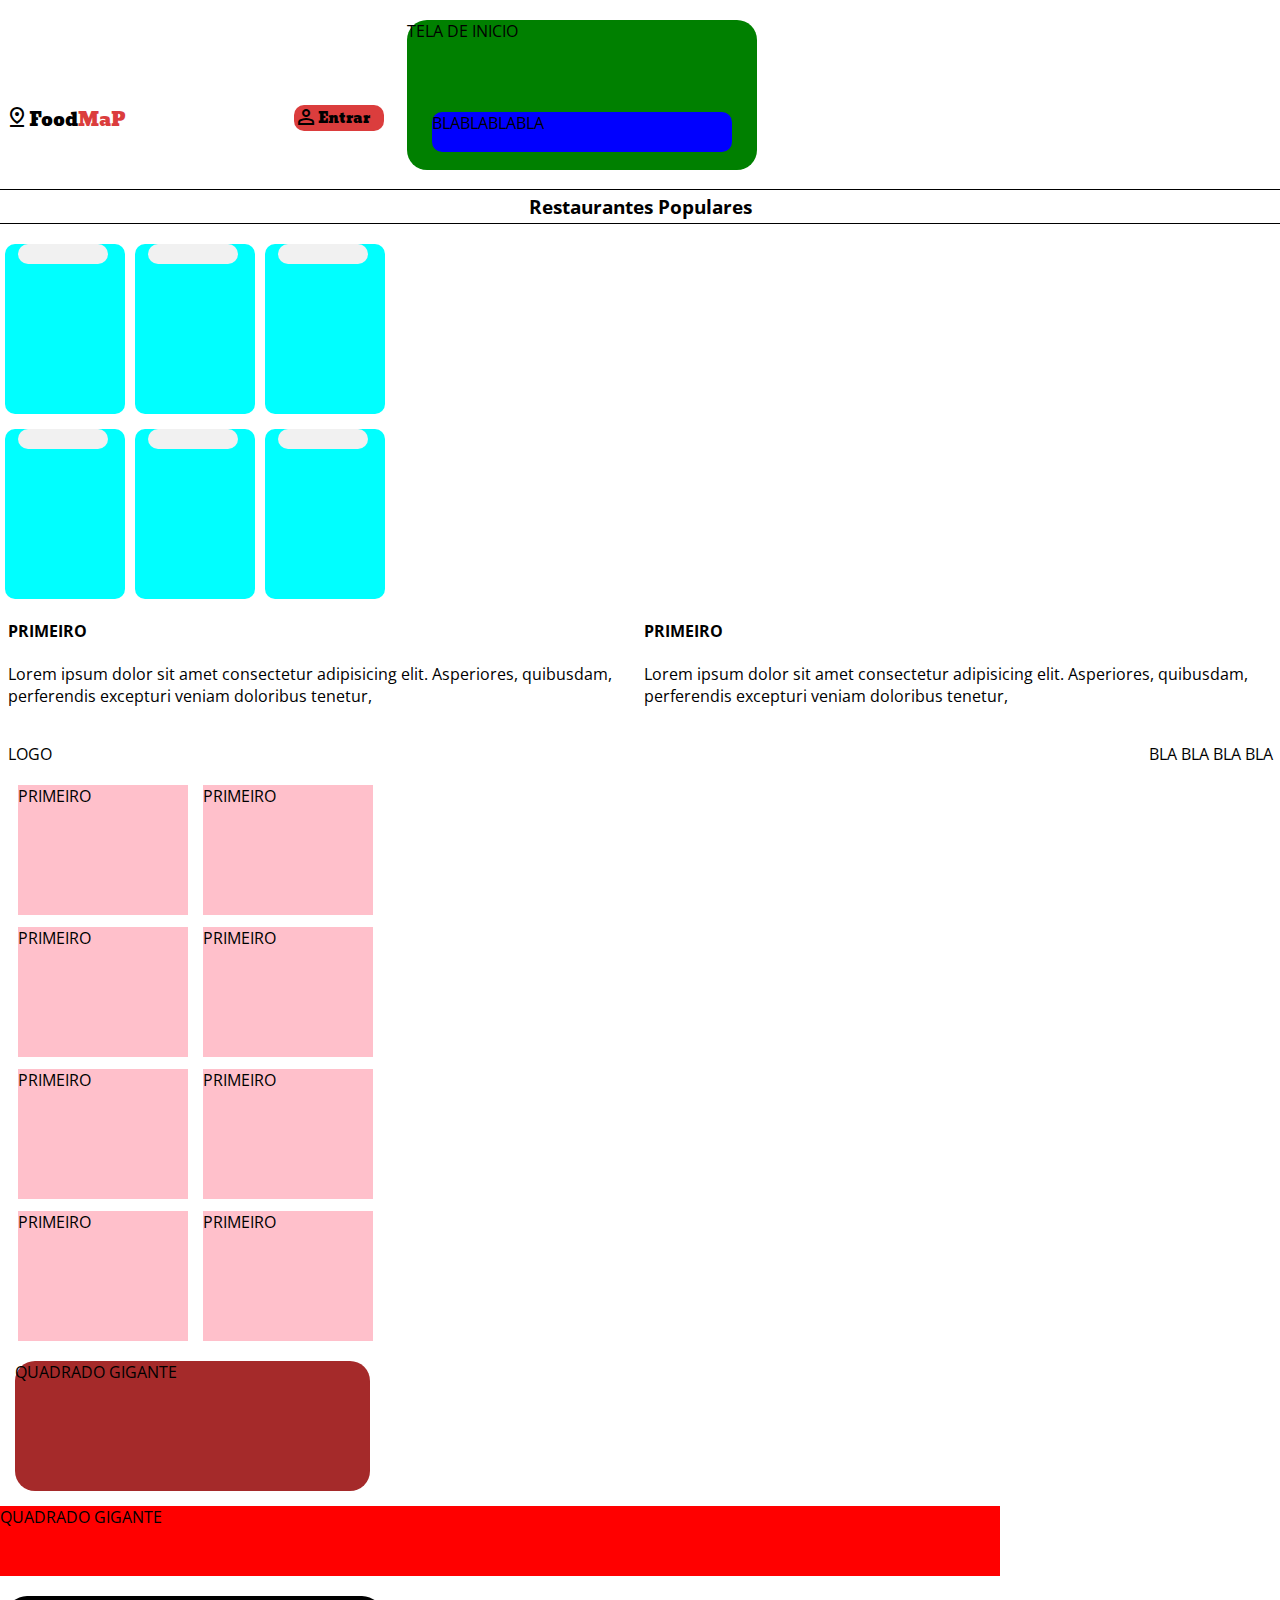
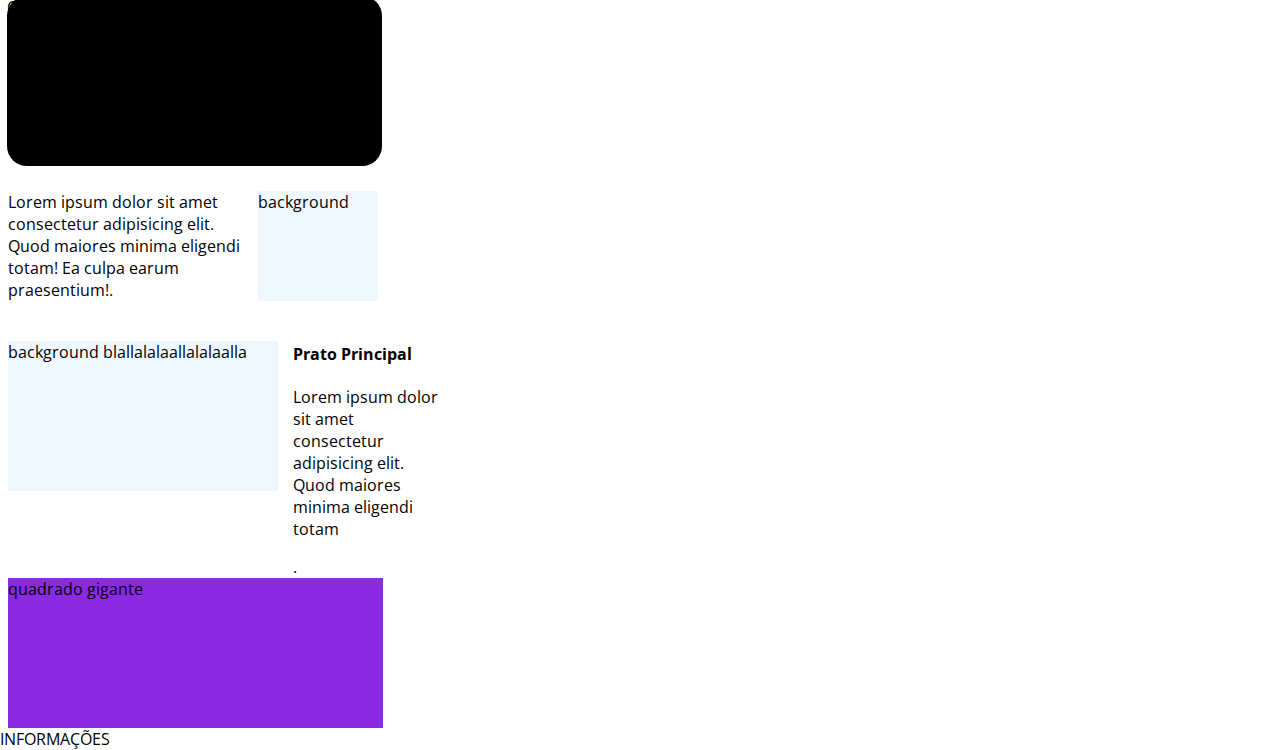
==== ProjetoMOBILE/index.html @ 36ff2371 "Add files via upload" ====
<!DOCTYPE HTML>
<html>
	<head>
		<title></title>
		<meta charset="utf-8" />
		<meta name="viewport" content="width=device-width, initial-scale=1, user-scalable=no" />
		<link rel="preconnect" href="https://fonts.googleapis.com">
		<link rel="preconnect" href="https://fonts.gstatic.com" crossorigin>
		<link href="https://fonts.googleapis.com/css2?family=Madimi+One&display=swap" rel="stylesheet">
		<link rel="preconnect" href="https://fonts.googleapis.com">
		<link rel="preconnect" href="https://fonts.gstatic.com" crossorigin>
		<link href="https://fonts.googleapis.com/css2?family=Madimi+One&family=Open+Sans:ital,wght@0,300..800;1,300..800&display=swap" rel="stylesheet">
		<link rel="stylesheet" href="style.css" />
		<link rel="preconnect" href="https://fonts.googleapis.com">
<link rel="preconnect" href="https://fonts.gstatic.com" crossorigin>
<link href="https://fonts.googleapis.com/css2?family=Angkor&family=Madimi+One&family=Open+Sans:ital,wght@0,300..800;1,300..800&display=swap" rel="stylesheet">
		<link rel="stylesheet" href="https://fonts.googleapis.com/css2?family=Material+Symbols+Outlined:opsz,wght,FILL,GRAD@24,400,0,0" />	
		<link rel="stylesheet" href="https://fonts.googleapis.com/css2?family=Material+Symbols+Outlined:opsz,wght,FILL,GRAD@24,400,0,0" />
	</head>
	<body>
		<header id="header">
			<section class="logo"> <span class="material-symbols-outlined">
				pin_drop
				</span> Food<span class="vermelho">MaP</span> </section>
			<section class="canto"> <span class="material-symbols-outlined">
				person
				</span>Entrar</section>
			<section class="quadradoInicial"> TELA DE INICIO
				<section class="dentro">
					BLABLABLABLA
				</section>
			</section>
		</header>

		<h3 class="line">Restaurantes Populares</h3>
		

		<section class="principal">

			<section class="espaço1">
				<section class="dentro2"></section>
			</section>

			<section class="espaço2">
				<section class="dentro2"></section>
			</section>

			<section class="espaço3">
				<section class="dentro2"></section>
			</section>
			
		</section>

		<section class="principal2">

			<section class="espaço4">
				<section class="dentro2"></section>
			</section>

			<section class="espaço5">
				<section class="dentro2"></section>
			</section>

			<section class="espaço6">
				<section class="dentro2"></section>
			</section>

		</section>


		<section class="comentarios">
			<article class="comentario1">
				<h4>PRIMEIRO</h4>
				<p>Lorem ipsum dolor sit amet consectetur adipisicing elit. Asperiores, quibusdam, perferendis excepturi veniam doloribus tenetur,</p>
			</article>

			<article class="comentario2">
				<h4>PRIMEIRO</h4>
				<p>Lorem ipsum dolor sit amet consectetur adipisicing elit. Asperiores, quibusdam, perferendis excepturi veniam doloribus tenetur,</p>
			</article>

		</section>

	<section class="principal3">

		<section class="logo2"> LOGO </section>
		<section class="barraPesquisa"> BLA BLA BLA BLA</section>
	</section>


		<section class="quadrado1">
			<section class="section1">PRIMEIRO</section>
			<section class="section2">PRIMEIRO</section>
		</section>

		<section class="quadrado2">
			<section class="section3">PRIMEIRO</section>
			<section class="section4">PRIMEIRO</section>
		</section>

		<section class="quadrado3">
			<section class="section5">PRIMEIRO</section>
			<section class="section6">PRIMEIRO</section>
		</section>

		<section class="quadrado4">
			<section class="section7">PRIMEIRO</section>
			<section class="section8">PRIMEIRO</section>
		</section>

		<section class="gigante2">	
			QUADRADO GIGANTE
		</section>

		<section id="bla">
		<section class="gigante">	
			QUADRADO GIGANTE
		</section>
		</section>
		<section class="quadrado5">
			QUADRADO
		</section>

	<section class="coment">
		<section class="coment1">Lorem ipsum dolor sit amet consectetur adipisicing elit. Quod maiores minima eligendi totam! Ea culpa earum praesentium!.</section>

		<section class="photo1">background</section>
	</section>

	<section class="coment2">
		<section class="photo2">background blallalalaallalalaalla</section>

		<article class="coment3">
			<h4>Prato Principal</h4>
			<p>Lorem ipsum dolor sit amet consectetur adipisicing elit. Quod maiores minima eligendi totam</p>.</article>

	</section>
 
	<section class="retangulo">
		quadrado gigante
	</section>

	<section class="informacoes"> INFORMAÇÕES </section>

	</body>
</html>
---- ProjetoMOBILE/style.css ----
body {
    margin: 0;
    font-family: "Open Sans", sans-serif;
}

.header {
    display: inline-flex;
}

.logo {
    font-family: "Angkor", serif;
    width: 150px;
    display: inline-flex;
    margin-left: 5px;
    margin-top: 5px;
    font-size: 1.1rem;
}

.vermelho {
   color: rgb(219, 61, 61);
}

.canto {
    font-family: "Angkor", serif;
    width: 90px;
    display: inline-flex;
    margin-top: 5px;
    margin-left: 135px;
    background: rgb(219, 61, 61);
    border-radius: 10px;
    font-size: 0.9rem; 
}




.quadradoInicial {
    margin-top: 20px;
    margin-left: 19px ;
    display: inline-block;
    width: 350px;
    height: 150px;
    background: green;
    border-radius: 20px;
    
}

.dentro {
    background: blue;
    width: 300px ;
    height: 40px;
    margin-top: 70px;
    margin-left: 25px;
    border-radius: 10px;
}

h3 {
    text-align: center;
    padding: 4px; 
    border-top: 1px solid black;
    border-bottom: 1px solid black;
    margin-bottom: 20px;
}

h5 {
    text-align: center;
    margin-top: 0;
    margin-left: 5px;
}

.principal {
    display: flex;
    margin-left: 5px
}

.espaço1 {
    margin-left: 0px;
    width: 120px;
    height: 170px;
    background-color: aqua;
    border-radius: 10px;
}

.espaço2 {
    margin-left: 10px;
    width: 120px;
    height: 170px;
    background-color: aqua;
    border-radius: 10px;
}

.espaço3 {
    margin-left: 10px;
    width: 120px;
    height: 170px;
    background-color: aqua;
    border-radius: 10px;
}

.principal2 {
    margin-top: 15px;
    display: flex;
    margin-left: 5px
}

.espaço4 {
    margin-left: 0px;
    width: 120px;
    height: 170px;
    background-color: aqua;
    border-radius: 10px;
}

.espaço5 {
    margin-left: 10px;
    width: 120px;
    height: 170px;
    background-color: aqua;
    border-radius: 10px;
}

.espaço6 {
    margin-left: 10px;
    width: 120px;
    height: 170px;
    background-color: aqua;
    border-radius: 10px;
    
}

.dentro2 {
    background: rgb(241, 241, 241);
    width: 90px ;
    height: 20px;
    margin-left: 13px;
    border-radius: 10px;
}
.comentarios {
    display: flex;
    margin-left: 8px;
}

article {
    
}

.logo2 {
    margin-top: 20px;
    display: inline-block;
    margin-left: 8px;
}

.barraPesquisa {
    margin-top: 20px;
    float: right;
    margin-right: 7px;
}

.principal3 {
    margin-bottom: 20px;
}

.quadrado1 {
    display: flex;
    margin-bottom: 12px;
    margin-left: 8px;
}

.section1 {
    width: 170px;
    height: 130px;
    margin-left: 10px;
    background-color: pink;
}

.section2 {
    width: 170px;
    height: 130px;
    margin-left: 15px;
    background-color: pink;
}

.quadrado2 {
    display: flex;
    margin-bottom: 12px;
    margin-left: 8px;
}

.section3 {
    width: 170px;
    height: 130px;
    margin-left: 10px;
    background-color: pink;
}

.section4 {
    width: 170px;
    height: 130px;
    margin-left: 15px;
    background-color: pink;
}

.quadrado3 {
    display: flex;
    margin-bottom: 12px;
    margin-left: 8px;
}

.section5 {
    width: 170px;
    height: 130px;
    margin-left: 10px;
    background-color: pink;
}

.section6 {
    width: 170px;
    height: 130px;
    margin-left: 15px;
    background-color: pink;
}

.quadrado4 {
    display: flex;
    margin-bottom: 20px;
    margin-left: 8px;
}

.section7 {
    width: 170px;
    height: 130px;
    margin-left: 10px;
    background-color: pink;
}

.section8 {
    width: 170px;
    height: 130px;
    margin-left: 15px;
    background-color: pink;
}

.gigante {
    height: 70px;
    width: 1000px;
    background-color: red;
    margin-bottom: 20px;
    display: flex;
}


.gigante2 {
    margin-left: 15px;
    width: 355px;
    height: 130px;
    background-color: brown;
    border-radius: 20px;
    margin-bottom: 15px;
}

.quadrado5 {
    width: 375px;
    background-color: black;
    height: 170px;
    border-radius: 20px;
    margin-left: 7px;
    margin-bottom: 25px;
}

.coment {
    display: flex;
    margin-bottom: 20px;
    margin-left: 8px;
}

.coment1 {
    width: 250px;
    
}

.photo1 {
    background-color: aliceblue;
    width: 120px;
}


.coment2 {
    display: flex;
    margin-left: 8px;
    
}

.coment3 {
   width: 150px;
    margin-left: 15px;
    margin-right: 5px;
   
}

.photo2 {
    margin-top: 20px;
    width: 270px;
    background-color: aliceblue;
    height: 150px;
}

.retangulo {
    width: 375px;
    background-color: blueviolet;
    height: 150px;
    margin-left: 8px;
}
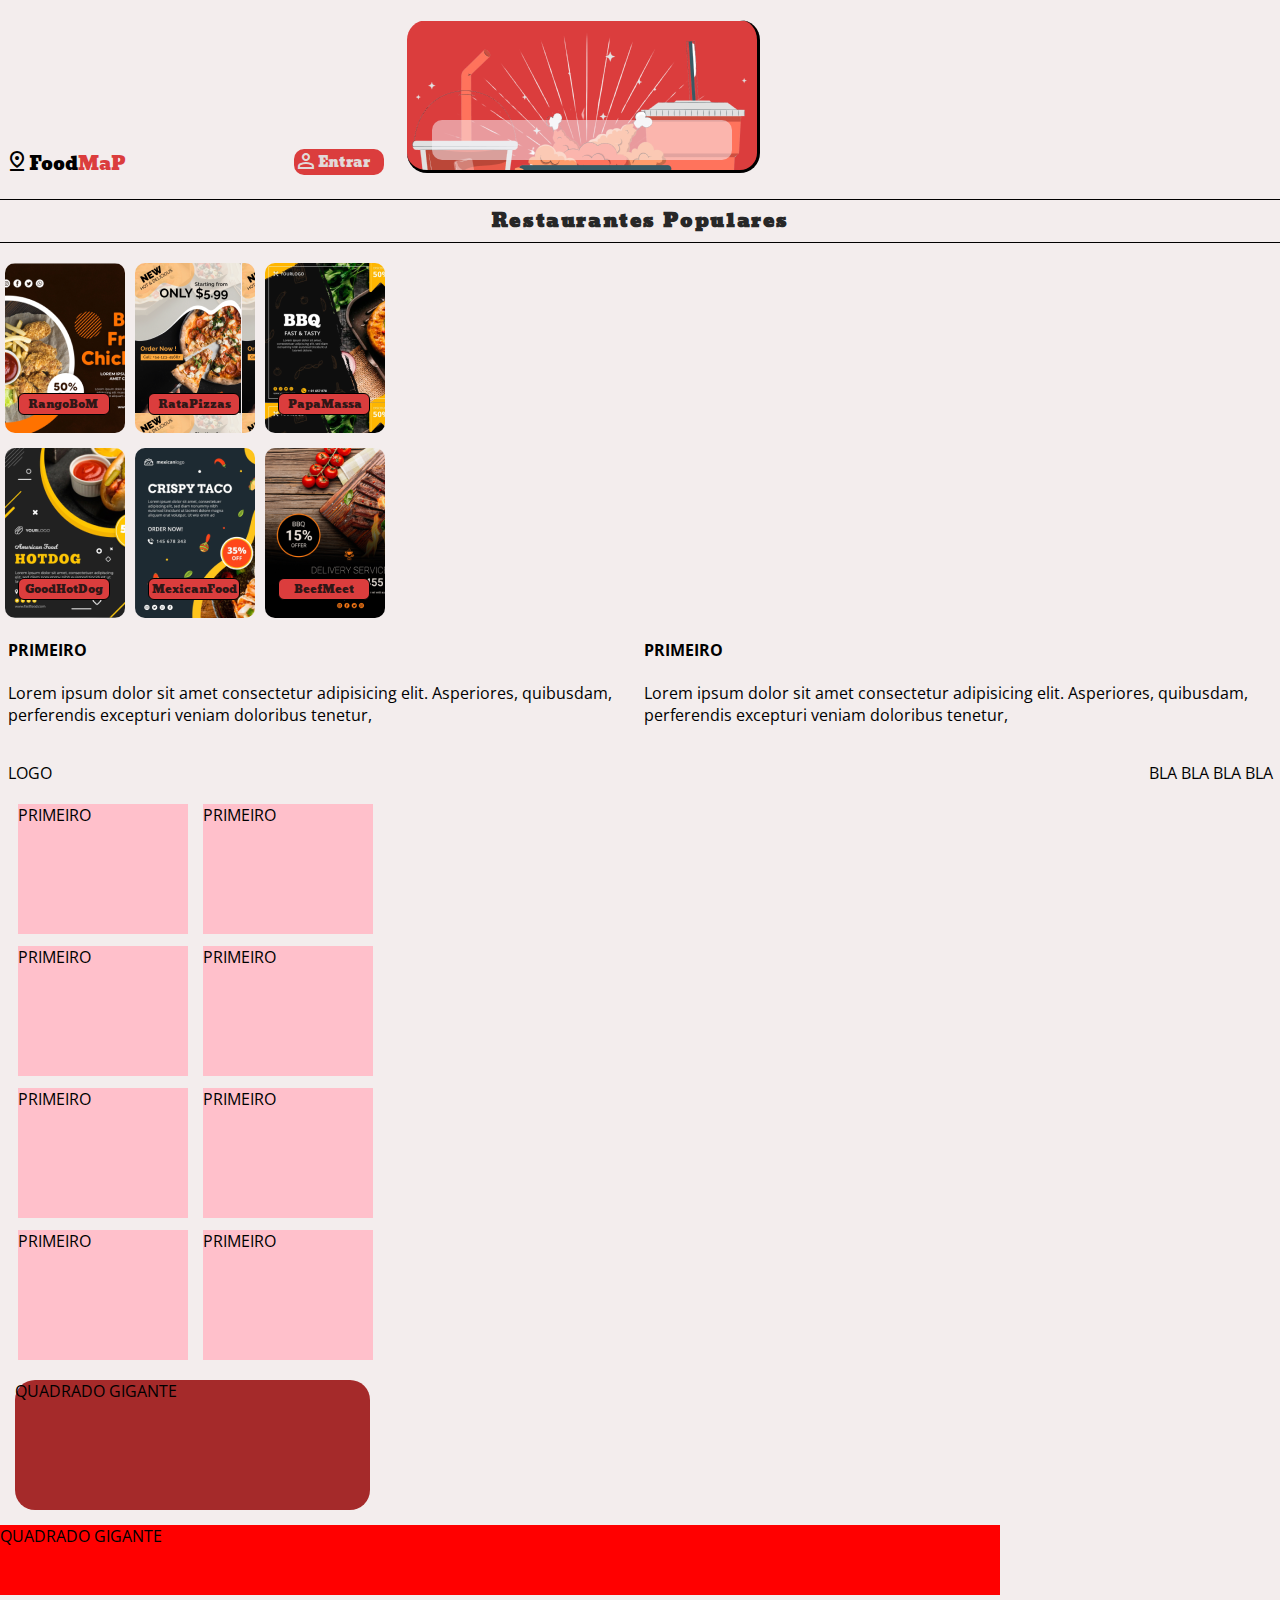
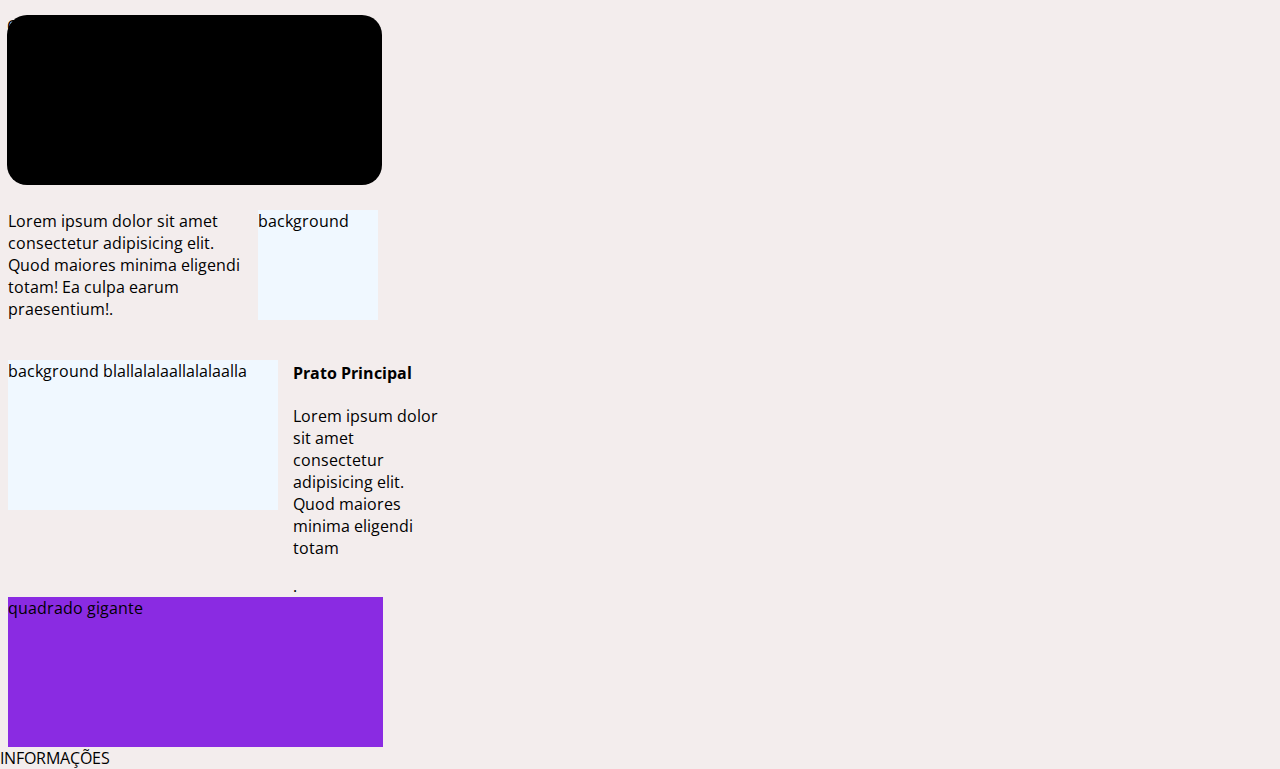
==== commit 5d7a1797: "Add files via upload" ====
--- a/ProjetoMOBILE/index.html
+++ b/ProjetoMOBILE/index.html
@@ -25,9 +25,9 @@
 			<section class="canto"> <span class="material-symbols-outlined">
 				person
 				</span>Entrar</section>
-			<section class="quadradoInicial"> TELA DE INICIO
+			<section class="quadradoInicial">
 				<section class="dentro">
-					BLABLABLABLA
+					
 				</section>
 			</section>
 		</header>
@@ -38,15 +38,15 @@
 		<section class="principal">
 
 			<section class="espaço1">
-				<section class="dentro2"></section>
+				<section class="dentro2"> &nbsp;&nbsp;&nbsp;RangoBoM</section>
 			</section>
 
 			<section class="espaço2">
-				<section class="dentro2"></section>
+				<section class="dentro2">&nbsp;&nbsp;&nbsp;RataPizzas</section>
 			</section>
 
 			<section class="espaço3">
-				<section class="dentro2"></section>
+				<section class="dentro2">&nbsp;&nbsp;&nbsp;PapaMassa</section>
 			</section>
 			
 		</section>
@@ -54,15 +54,15 @@
 		<section class="principal2">
 
 			<section class="espaço4">
-				<section class="dentro2"></section>
+				<section class="dentro2">&nbsp;&nbsp;GoodHotDog</section>
 			</section>
 
 			<section class="espaço5">
-				<section class="dentro2"></section>
+				<section class="dentro2">&nbsp;MexicanFood</section>
 			</section>
 
 			<section class="espaço6">
-				<section class="dentro2"></section>
+				<section class="dentro2">&nbsp;&nbsp;&nbsp;&nbsp;&nbsp;BeefMeet</section>
 			</section>
 
 		</section>
--- a/ProjetoMOBILE/style.css
+++ b/ProjetoMOBILE/style.css
@@ -1,6 +1,7 @@
 body {
     margin: 0;
     font-family: "Open Sans", sans-serif;
+    background-color: rgb(243, 237, 237);
 }
 
 .header {
@@ -29,6 +30,7 @@
     background: rgb(219, 61, 61);
     border-radius: 10px;
     font-size: 0.9rem; 
+    color: rgb(226, 217, 217);
 }
 
 
@@ -40,21 +42,27 @@
     display: inline-block;
     width: 350px;
     height: 150px;
-    background: green;
+    background: url(images/Group\ 237718.png) center top;
     border-radius: 20px;
+    border-bottom: 3px solid black;
+    border-right: 3px solid black;
     
 }
 
 .dentro {
-    background: blue;
+    background: rgb(248, 248, 253);
     width: 300px ;
     height: 40px;
-    margin-top: 70px;
+    margin-top: 100px;
     margin-left: 25px;
     border-radius: 10px;
+    opacity: 50%;
 }
 
 h3 {
+    font-family: "Angkor", serif;
+    color: rgb(39, 39, 39);
+    letter-spacing: 0.1rem;
     text-align: center;
     padding: 4px; 
     border-top: 1px solid black;
@@ -77,15 +85,16 @@
     margin-left: 0px;
     width: 120px;
     height: 170px;
-    background-color: aqua;
-    border-radius: 10px;
-}
+    background-image: url("images/imagem4.png");
+    border-radius: 10px;
+}
+
 
 .espaço2 {
     margin-left: 10px;
     width: 120px;
     height: 170px;
-    background-color: aqua;
+    background-image: url("images/imagem3.png")   ;
     border-radius: 10px;
 }
 
@@ -93,7 +102,7 @@
     margin-left: 10px;
     width: 120px;
     height: 170px;
-    background-color: aqua;
+    background-image:url(images/imagem5.png);
     border-radius: 10px;
 }
 
@@ -107,7 +116,7 @@
     margin-left: 0px;
     width: 120px;
     height: 170px;
-    background-color: aqua;
+    background-image: url(images/imagem6.png);
     border-radius: 10px;
 }
 
@@ -115,7 +124,7 @@
     margin-left: 10px;
     width: 120px;
     height: 170px;
-    background-color: aqua;
+    background-image: url(images/imagem7.png);
     border-radius: 10px;
 }
 
@@ -123,17 +132,22 @@
     margin-left: 10px;
     width: 120px;
     height: 170px;
-    background-color: aqua;
+    background-image: url(images/imagem8.png);
     border-radius: 10px;
     
 }
 
 .dentro2 {
-    background: rgb(241, 241, 241);
+    background: rgb(219, 61, 61);
     width: 90px ;
     height: 20px;
+    margin-top: 130px;
     margin-left: 13px;
-    border-radius: 10px;
+    border-radius: 6px;
+    border: 1px solid black;
+    font-size: 0.7rem;
+    font-family: "Angkor", serif;
+    color: rgba(17, 17, 17, 0.87);
 }
 .comentarios {
     display: flex;
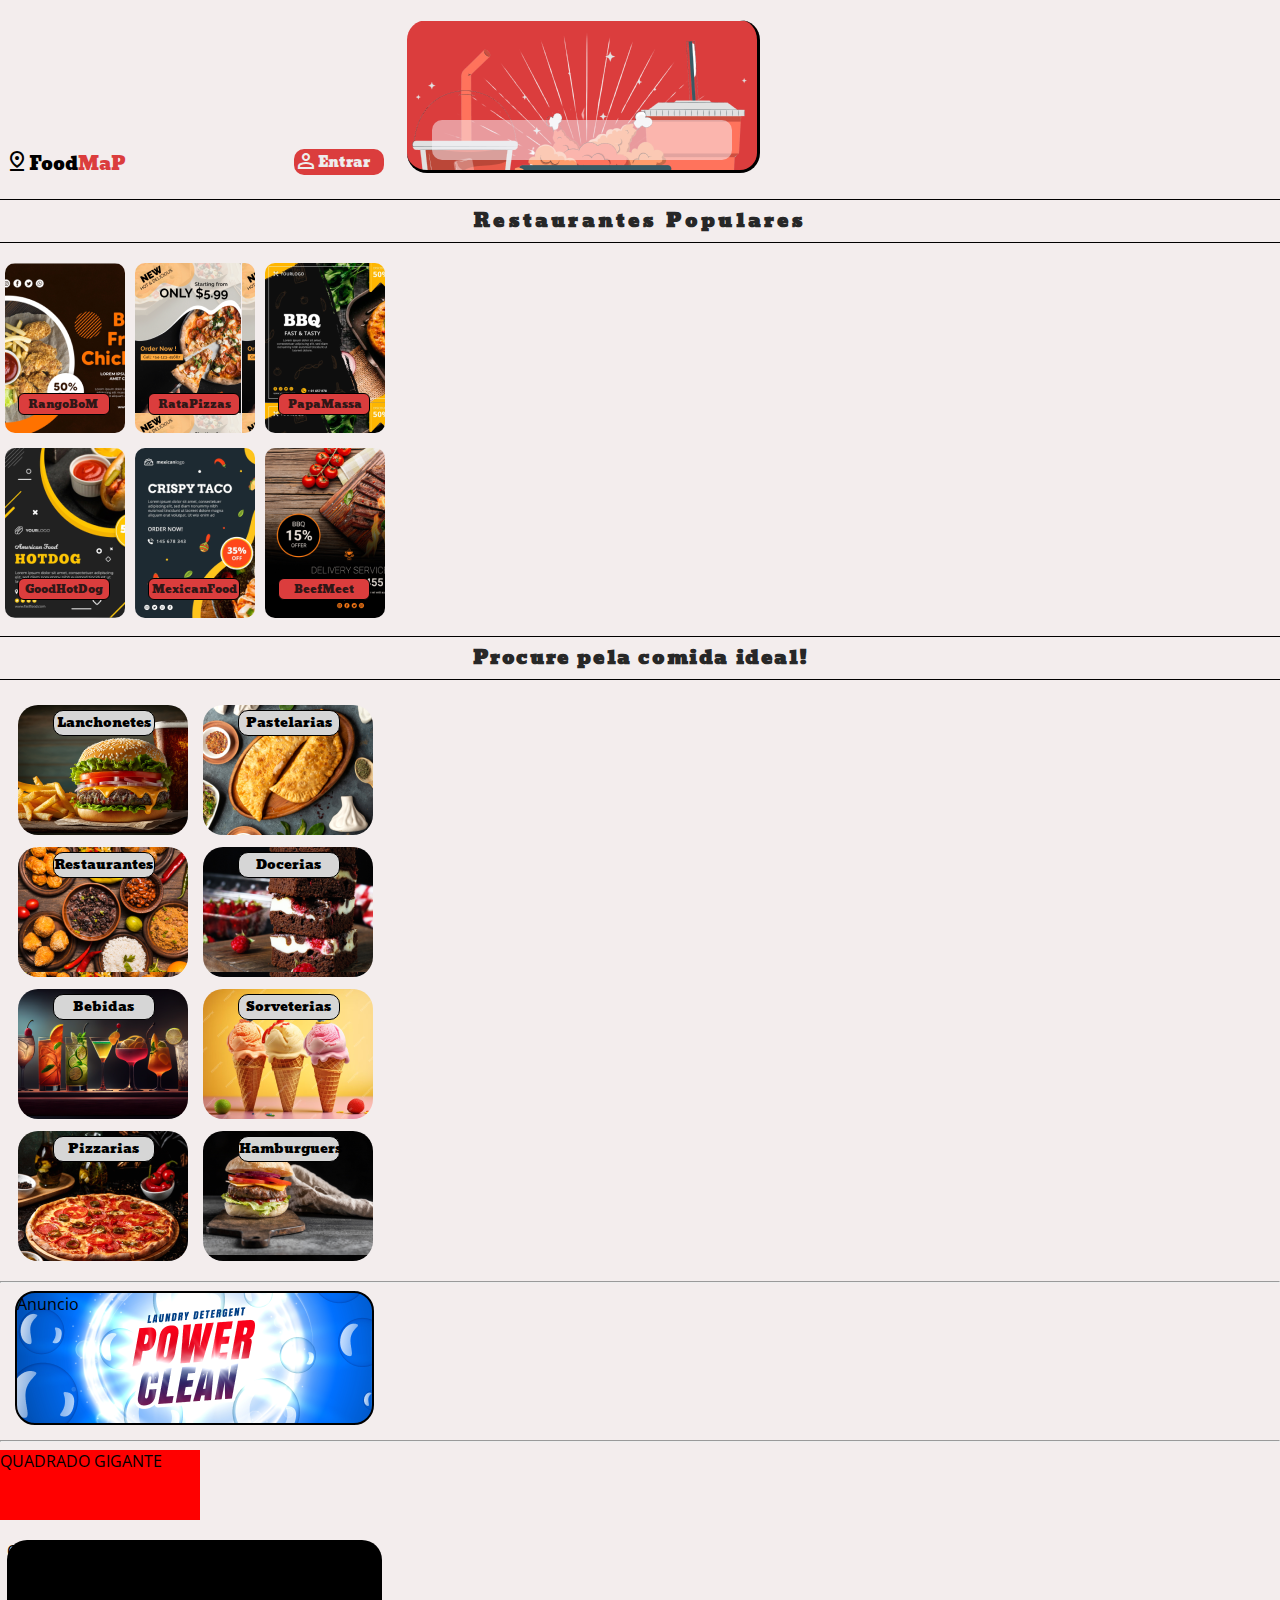
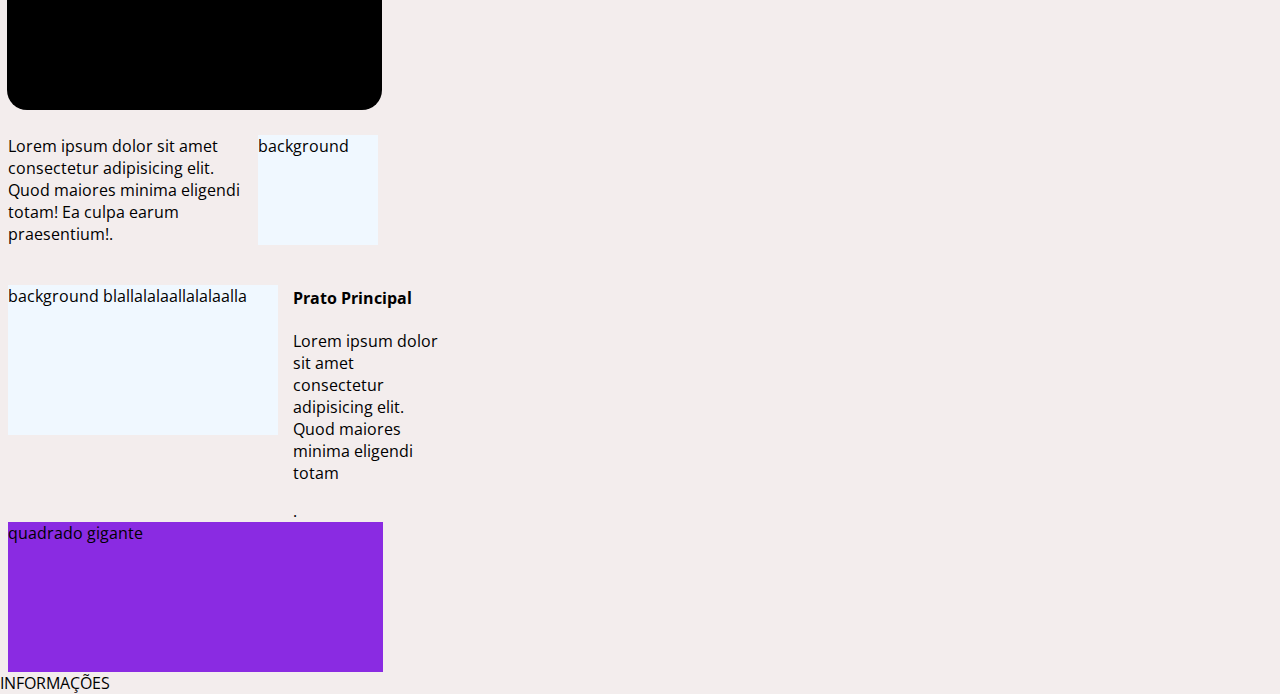
==== commit 7034e8ac: "Add files via upload" ====
--- a/ProjetoMOBILE/index.html
+++ b/ProjetoMOBILE/index.html
@@ -12,9 +12,11 @@
 		<link href="https://fonts.googleapis.com/css2?family=Madimi+One&family=Open+Sans:ital,wght@0,300..800;1,300..800&display=swap" rel="stylesheet">
 		<link rel="stylesheet" href="style.css" />
 		<link rel="preconnect" href="https://fonts.googleapis.com">
-<link rel="preconnect" href="https://fonts.gstatic.com" crossorigin>
-<link href="https://fonts.googleapis.com/css2?family=Angkor&family=Madimi+One&family=Open+Sans:ital,wght@0,300..800;1,300..800&display=swap" rel="stylesheet">
+		<link rel="preconnect" href="https://fonts.gstatic.com" crossorigin>
+		<link href="https://fonts.googleapis.com/css2?family=Angkor&family=Madimi+One&family=Open+Sans:ital,wght@0,300..800;1,300..800&display=swap" rel="stylesheet">
 		<link rel="stylesheet" href="https://fonts.googleapis.com/css2?family=Material+Symbols+Outlined:opsz,wght,FILL,GRAD@24,400,0,0" />	
+		<link rel="stylesheet" href="https://fonts.googleapis.com/css2?family=Material+Symbols+Outlined:opsz,wght,FILL,GRAD@24,400,0,0" />
+		<link rel="stylesheet" href="https://fonts.googleapis.com/css2?family=Material+Symbols+Outlined:opsz,wght,FILL,GRAD@24,400,0,0" />
 		<link rel="stylesheet" href="https://fonts.googleapis.com/css2?family=Material+Symbols+Outlined:opsz,wght,FILL,GRAD@24,400,0,0" />
 	</head>
 	<body>
@@ -68,49 +70,47 @@
 		</section>
 
 
-		<section class="comentarios">
-			<article class="comentario1">
-				<h4>PRIMEIRO</h4>
-				<p>Lorem ipsum dolor sit amet consectetur adipisicing elit. Asperiores, quibusdam, perferendis excepturi veniam doloribus tenetur,</p>
-			</article>
 
-			<article class="comentario2">
-				<h4>PRIMEIRO</h4>
-				<p>Lorem ipsum dolor sit amet consectetur adipisicing elit. Asperiores, quibusdam, perferendis excepturi veniam doloribus tenetur,</p>
-			</article>
+		<h3 class="line2">Procure pela comida ideal!</h3>
+	
+		
 
-		</section>
-
-	<section class="principal3">
+	<!-- <section class="principal3">
 
 		<section class="logo2"> LOGO </section>
-		<section class="barraPesquisa"> BLA BLA BLA BLA</section>
-	</section>
+		
+		<section class="barraPesquisa"> <input type="text" placeholder="&nbsp;&nbsp;Pesquise"></section>
+	
+	</section> -->
 
 
 		<section class="quadrado1">
-			<section class="section1">PRIMEIRO</section>
-			<section class="section2">PRIMEIRO</section>
+			<section class="section1">
+				<section class="inside">Lanchonetes</section>
+			</section>
+			<section class="section2"><section class="inside">Pastelarias</section></section>
 		</section>
 
 		<section class="quadrado2">
-			<section class="section3">PRIMEIRO</section>
-			<section class="section4">PRIMEIRO</section>
+			<section class="section3"><section class="inside">Restaurantes</section></section>
+			<section class="section4"><section class="inside">Docerias</section></section>
 		</section>
 
 		<section class="quadrado3">
-			<section class="section5">PRIMEIRO</section>
-			<section class="section6">PRIMEIRO</section>
+			<section class="section5"><section class="inside">Bebidas</section></section>
+			<section class="section6"><section class="inside">Sorveterias</section></section>
 		</section>
 
 		<section class="quadrado4">
-			<section class="section7">PRIMEIRO</section>
-			<section class="section8">PRIMEIRO</section>
+			<section class="section7"><section class="inside">Pizzarias</section></section>
+			<section class="section8"><section class="inside">Hamburguers</section></section>
 		</section>
 
+		<hr>
 		<section class="gigante2">	
-			QUADRADO GIGANTE
+			Anuncio
 		</section>
+		<hr>
 
 		<section id="bla">
 		<section class="gigante">	
--- a/ProjetoMOBILE/style.css
+++ b/ProjetoMOBILE/style.css
@@ -24,13 +24,13 @@
 .canto {
     font-family: "Angkor", serif;
     width: 90px;
-    display: inline-flex;
+    display: inline-flex; 
     margin-top: 5px;
     margin-left: 135px;
     background: rgb(219, 61, 61);
     border-radius: 10px;
     font-size: 0.9rem; 
-    color: rgb(226, 217, 217);
+    color: rgb(238, 236, 236);
 }
 
 
@@ -50,19 +50,20 @@
 }
 
 .dentro {
-    background: rgb(248, 248, 253);
+ 
     width: 300px ;
     height: 40px;
     margin-top: 100px;
     margin-left: 25px;
     border-radius: 10px;
-    opacity: 50%;
-}
-
-h3 {
+    opacity: 50%;   
+    background: rgb(248, 248, 253);
+}
+
+.line {
     font-family: "Angkor", serif;
     color: rgb(39, 39, 39);
-    letter-spacing: 0.1rem;
+    letter-spacing: 0.2rem;
     text-align: center;
     padding: 4px; 
     border-top: 1px solid black;
@@ -149,31 +150,42 @@
     font-family: "Angkor", serif;
     color: rgba(17, 17, 17, 0.87);
 }
-.comentarios {
-    display: flex;
-    margin-left: 8px;
-}
-
-article {
-    
-}
 
 .logo2 {
-    margin-top: 20px;
+    margin-top: 5px;
     display: inline-block;
     margin-left: 8px;
 }
 
 .barraPesquisa {
-    margin-top: 20px;
+    margin-top: 5px;
     float: right;
     margin-right: 7px;
+    
+}
+
+.line2 {
+    font-family: "Angkor", serif;
+    color: rgb(39, 39, 39);
+    letter-spacing: 0.1rem;
+    text-align: center;
+    padding: 4px; 
+    border-top: 1px solid black;
+    border-bottom: 1px solid black;
+    margin-bottom: 25px;
+}
+
+input {
+    border-radius: 10px;
+    border: 1px solid rgb(82, 81, 81);
+    padding: 5px;
 }
 
 .principal3 {
     margin-bottom: 20px;
 }
 
+
 .quadrado1 {
     display: flex;
     margin-bottom: 12px;
@@ -184,14 +196,29 @@
     width: 170px;
     height: 130px;
     margin-left: 10px;
-    background-color: pink;
+    background-image: url(images/local1.png);
+    border-radius: 20px;
+    
+}
+
+.inside {
+    background-color: rgb(214, 214, 214);
+    width: 100px;
+    border-radius: 10px;
+    margin-top: 5px;
+    margin-left: 35px;
+    text-align: center;
+    font-family: "Angkor", serif;
+    font-size: 0.8rem;
+    border: 1px solid black;
 }
 
 .section2 {
     width: 170px;
     height: 130px;
     margin-left: 15px;
-    background-color: pink;
+    background-image: url(images/local8.png);
+    border-radius: 20px;
 }
 
 .quadrado2 {
@@ -204,18 +231,20 @@
     width: 170px;
     height: 130px;
     margin-left: 10px;
-    background-color: pink;
+    background-image: url(images/local3.png);
+    border-radius: 20px;
 }
 
 .section4 {
     width: 170px;
     height: 130px;
     margin-left: 15px;
-    background-color: pink;
+    background-image: url(images/local4.png);
+    border-radius: 20px;
 }
 
 .quadrado3 {
-    display: flex;
+    display: inline-flex;
     margin-bottom: 12px;
     margin-left: 8px;
 }
@@ -224,14 +253,16 @@
     width: 170px;
     height: 130px;
     margin-left: 10px;
-    background-color: pink;
+    background-image: url(images/local5.png);
+    border-radius: 20px;
 }
 
 .section6 {
     width: 170px;
     height: 130px;
     margin-left: 15px;
-    background-color: pink;
+    background-image: url(images/local6.png);
+    border-radius: 20px;
 }
 
 .quadrado4 {
@@ -244,19 +275,21 @@
     width: 170px;
     height: 130px;
     margin-left: 10px;
-    background-color: pink;
+    background-image: url(images/local7.png);
+    border-radius: 20px;
 }
 
 .section8 {
     width: 170px;
     height: 130px;
     margin-left: 15px;
-    background-color: pink;
+    background-image: url(images/local2.png);
+    border-radius: 20px;
 }
 
 .gigante {
     height: 70px;
-    width: 1000px;
+    width: 200px;
     background-color: red;
     margin-bottom: 20px;
     display: flex;
@@ -267,10 +300,12 @@
     margin-left: 15px;
     width: 355px;
     height: 130px;
-    background-color: brown;
+    background-image: url(images/anuncio.png);
     border-radius: 20px;
     margin-bottom: 15px;
-}
+    border: 2px solid black;
+}
+
 
 .quadrado5 {
     width: 375px;
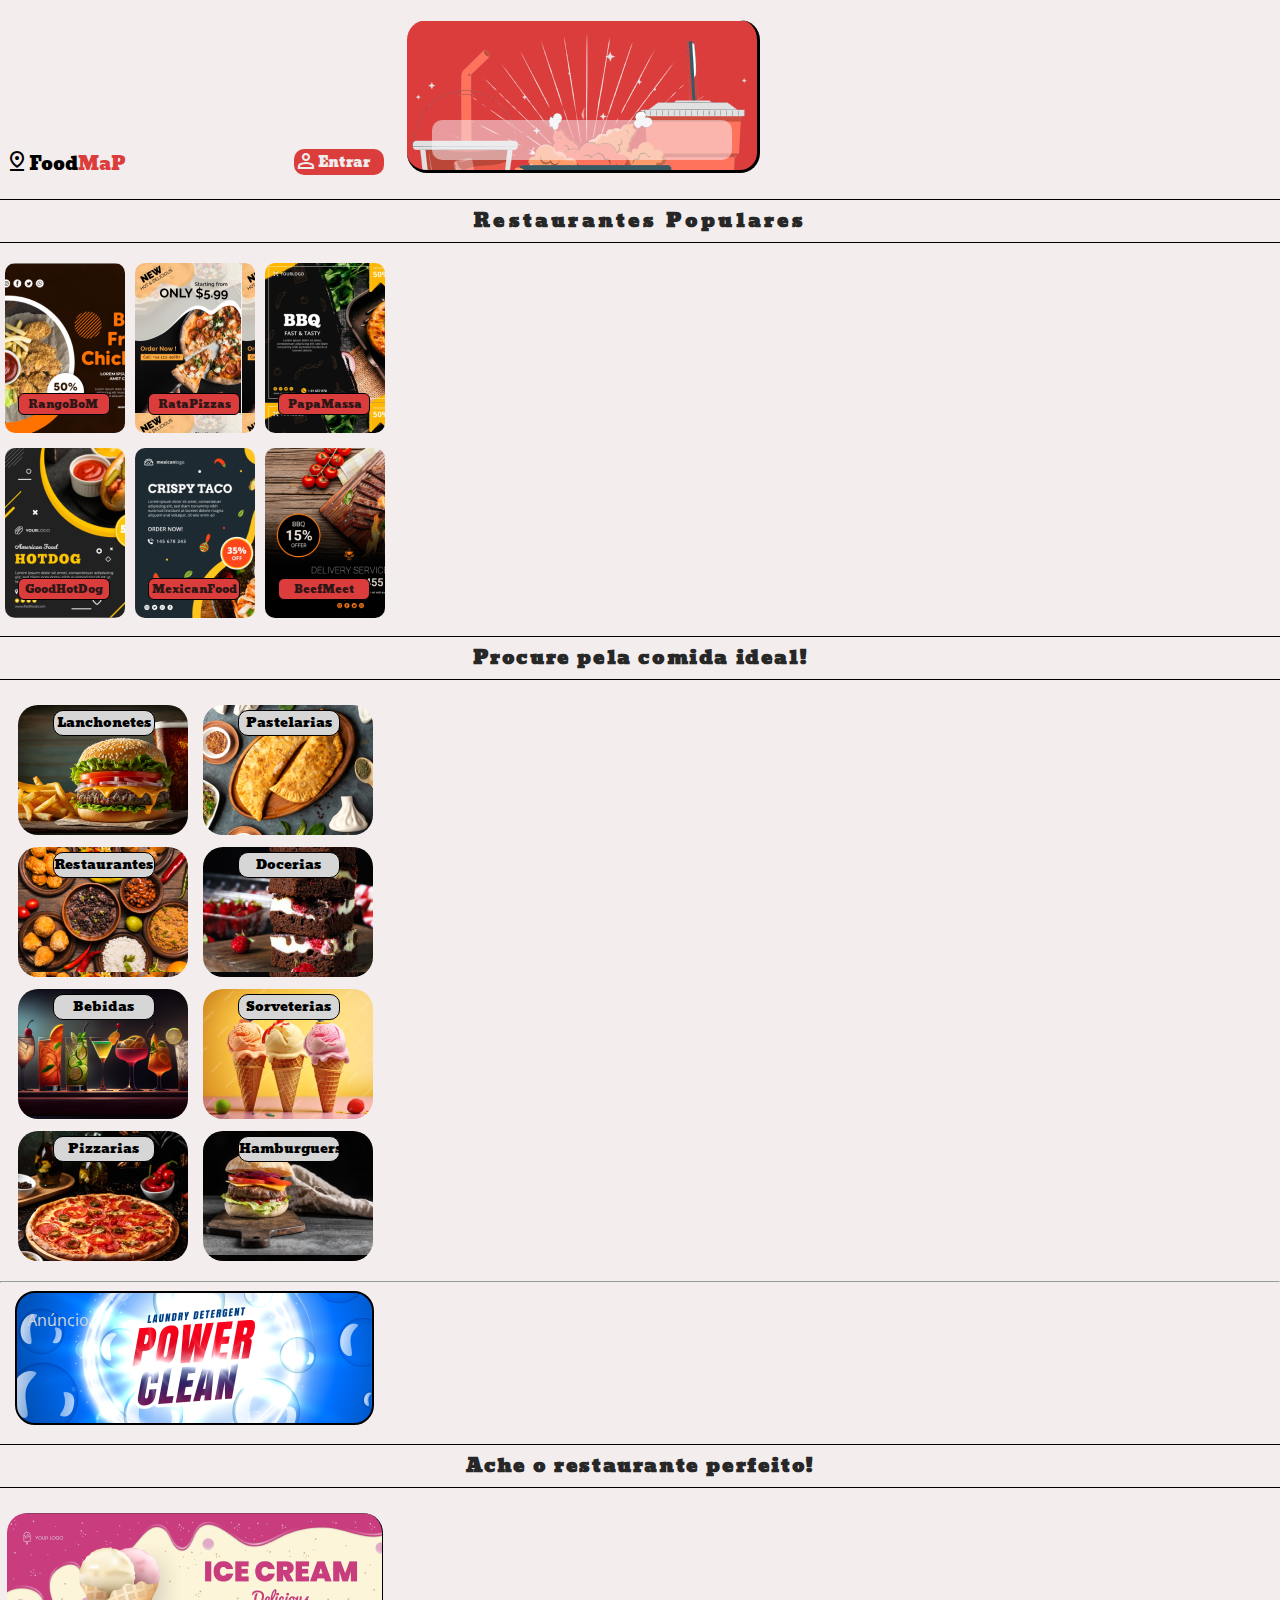
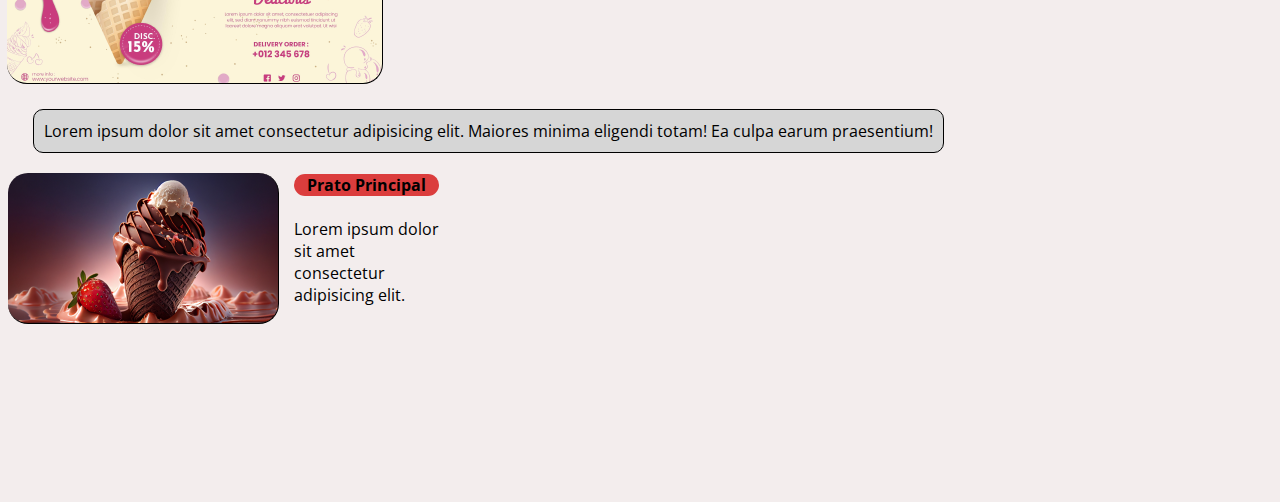
==== commit 5983450f: "Add files via upload" ====
--- a/ProjetoMOBILE/index.html
+++ b/ProjetoMOBILE/index.html
@@ -108,39 +108,37 @@
 
 		<hr>
 		<section class="gigante2">	
-			Anuncio
+			<p>Anúncio</p>
 		</section>
-		<hr>
+
 
 		<section id="bla">
 		<section class="gigante">	
-			QUADRADO GIGANTE
+			<h3 class="line2">Ache o restaurante perfeito!</h3>
 		</section>
 		</section>
 		<section class="quadrado5">
-			QUADRADO
+
 		</section>
 
 	<section class="coment">
-		<section class="coment1">Lorem ipsum dolor sit amet consectetur adipisicing elit. Quod maiores minima eligendi totam! Ea culpa earum praesentium!.</section>
+		<section class="coment1">Lorem ipsum dolor sit amet consectetur adipisicing elit. Maiores minima eligendi totam! Ea culpa earum praesentium!</section>
 
-		<section class="photo1">background</section>
+		
 	</section>
 
 	<section class="coment2">
-		<section class="photo2">background blallalalaallalalaalla</section>
+		<section class="photo2"></section>
 
 		<article class="coment3">
 			<h4>Prato Principal</h4>
-			<p>Lorem ipsum dolor sit amet consectetur adipisicing elit. Quod maiores minima eligendi totam</p>.</article>
+			<p>Lorem ipsum dolor sit amet consectetur adipisicing elit. </p></article>
 
 	</section>
  
 	<section class="retangulo">
-		quadrado gigante
+		<iframe src="https://www.google.com/maps/embed?pb=!1m18!1m12!1m3!1d7900.331057754877!2d-34.88475845866213!3d-8.084595517774968!2m3!1f0!2f0!3f0!3m2!1i1024!2i768!4f13.1!3m3!1m2!1s0x7ab1f48a5dcf36d%3A0xadb6338ea32f0ce4!2sBras%C3%ADlia%20Teimosa%2C%20Recife%20-%20PE!5e0!3m2!1spt-BR!2sbr!4v1710381997744!5m2!1spt-BR!2sbr" width="600" height="450" style="border:0;" allowfullscreen="" loading="lazy" referrerpolicy="no-referrer-when-downgrade"></iframe>
 	</section>
-
-	<section class="informacoes"> INFORMAÇÕES </section>
 
 	</body>
 </html>--- a/ProjetoMOBILE/style.css
+++ b/ProjetoMOBILE/style.css
@@ -287,13 +287,14 @@
     border-radius: 20px;
 }
 
-.gigante {
+/* .gigante {
     height: 70px;
-    width: 200px;
-    background-color: red;
+    width: 400px;
+    background-color: rgb(190, 187, 187);
     margin-bottom: 20px;
-    display: flex;
-}
+    margin-top: 20px;
+   
+} */
 
 
 .gigante2 {
@@ -304,26 +305,40 @@
     border-radius: 20px;
     margin-bottom: 15px;
     border: 2px solid black;
+
+}
+
+.gigante2 p {
+    color: rgb(211, 212, 212);
+    margin-left: 10px;
+    
 }
 
 
 .quadrado5 {
     width: 375px;
-    background-color: black;
+    background-image: url(images/sorvete.png);
     height: 170px;
     border-radius: 20px;
     margin-left: 7px;
     margin-bottom: 25px;
+    border-bottom: 1px solid black;
+    border-right: 1px solid black;
 }
 
 .coment {
     display: flex;
-    margin-bottom: 20px;
+    margin-bottom: 10 px;
     margin-left: 8px;
 }
 
 .coment1 {
-    width: 250px;
+    margin: 0 30px 0 25px ;
+    text-align: left;
+    background: rgb(214, 214, 214);
+    padding: 10px;
+    border-radius: 10px;
+    border: 1px solid black;
     
 }
 
@@ -343,20 +358,37 @@
    width: 150px;
     margin-left: 15px;
     margin-right: 5px;
+    margin-bottom: 25px;
+  
    
+}
+
+.coment3 h4 {
+    background-color: rgb(219, 61, 61);
+    border-radius: 20px;
+    text-align: center;
+    margin-right: 5px;
 }
 
 .photo2 {
     margin-top: 20px;
     width: 270px;
-    background-color: aliceblue;
+    background-image: url(images/sorvete2.png);
     height: 150px;
+    border-radius: 20px;
+    border-bottom: 1px solid black;
+    border-right: 1px solid black;
 }
 
 .retangulo {
     width: 375px;
-    background-color: blueviolet;
     height: 150px;
     margin-left: 8px;
 }
 
+iframe {
+    width: 375px;
+    height: 150px;
+    border-radius: 20px;
+    border: 3px solid rgb(0, 0, 0);
+}
